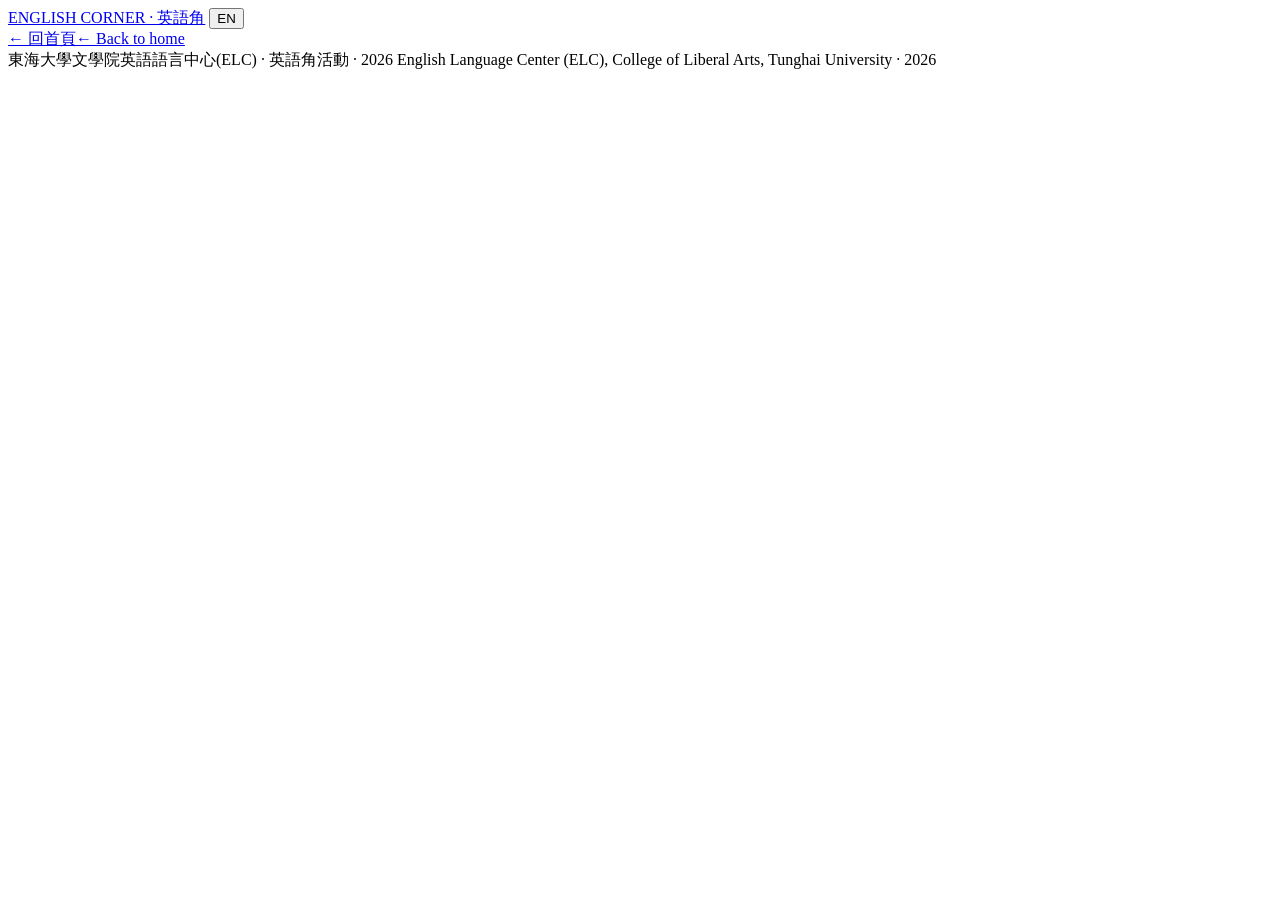
==== activity.html @ f30f559a "Add files via upload" ====
<!DOCTYPE html>
<html lang="zh-Hant">
<head>
<meta charset="UTF-8">
<meta name="viewport" content="width=device-width, initial-scale=1.0">
<title>活動介紹 | Activity | English Corner</title>
<link rel="preconnect" href="https://fonts.googleapis.com">
<link href="https://fonts.googleapis.com/css2?family=Fraunces:opsz,wght@9..144,500;9..144,600&family=Special+Elite&family=Work+Sans:wght@400;500&display=swap" rel="stylesheet">
<link rel="stylesheet" href="css/style.css">
</head>
<body>

<nav class="site-nav">
  <div class="container">
    <a href="index.html" class="nav-mark">ENGLISH CORNER · 英語角</a>
    <button class="lang-toggle" id="langToggle">EN</button>
  </div>
</nav>

<div class="container">
  <div class="detail-hero">
    <a href="index.html" class="back-link">
      <span data-zh>← 回首頁</span><span data-en>← Back to home</span>
    </a>
    <div id="detailHeader"></div>
  </div>

  <div id="gallery" class="gallery"></div>
  <div id="galleryEmpty"></div>

  <div class="section-heading" id="videoHeading" style="display:none;">
    <span class="eyebrow">Video</span>
    <h2><span data-zh>活動影片</span><span data-en>Event Videos</span></h2>
  </div>
  <div id="videoList" class="video-list"></div>
</div>

<footer class="site-footer">
  <span data-zh>東海大學文學院英語語言中心(ELC) · 英語角活動 · 2026</span>
  <span data-en>English Language Center (ELC), College of Liberal Arts, Tunghai University · 2026</span>
</footer>

<script src="js/data.js"></script>
<script src="js/script.js"></script>
<script>renderActivityDetail();</script>
</body>
</html>
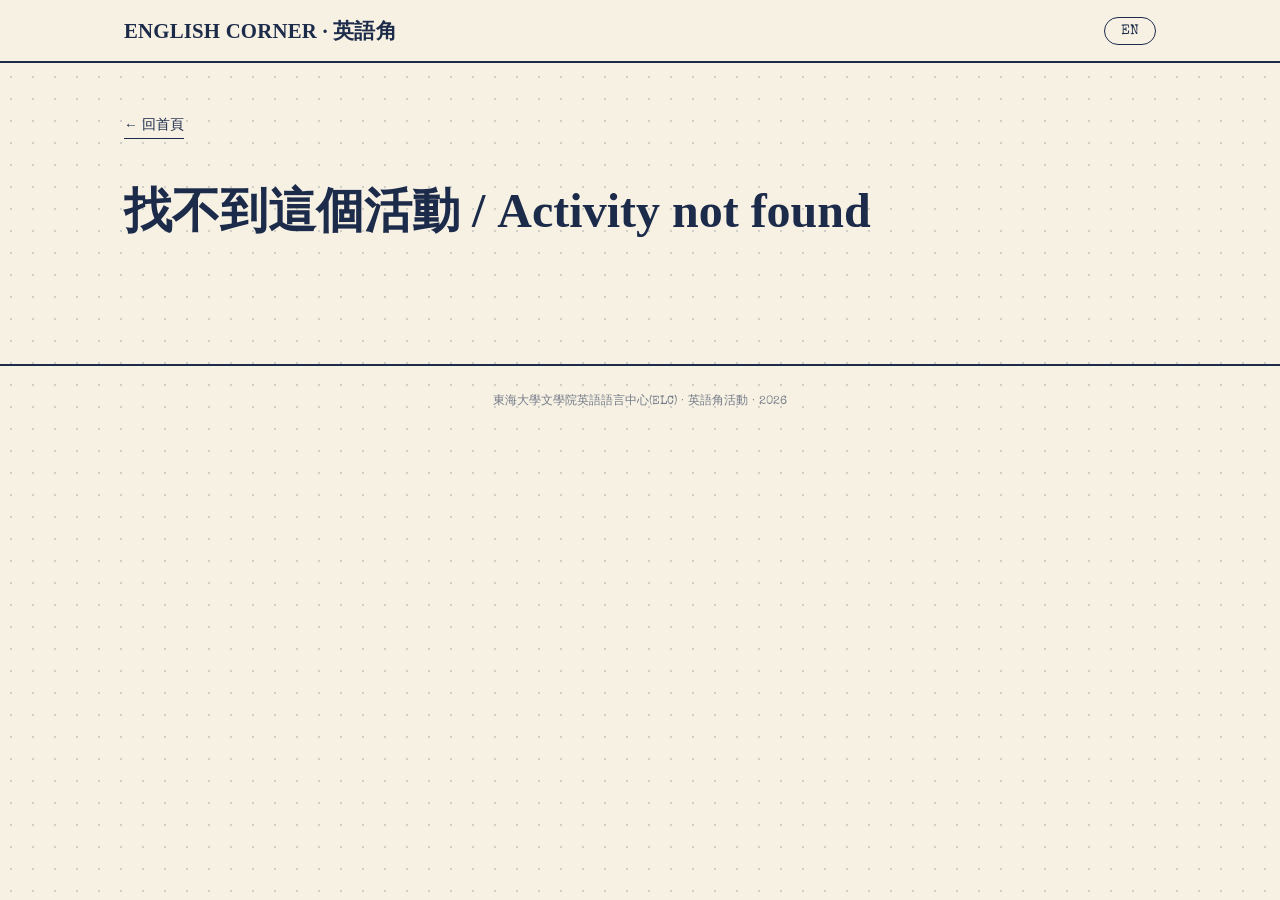
==== commit 8efc373b: "Sync deleted photos, add group photos to each activity" ====
--- a/activity.html
+++ b/activity.html
@@ -25,7 +25,9 @@
     <div id="detailHeader"></div>
   </div>
 
-  <div id="gallery" class="gallery"></div>
+  <div id="groupPhotoContainer"></div>
+
+  <div id="storyContainer"></div>
   <div id="galleryEmpty"></div>
 
   <div class="section-heading" id="videoHeading" style="display:none;">
--- a/css/style.css
+++ b/css/style.css
@@ -0,0 +1,392 @@
+/* ================= Design tokens ================= */
+:root {
+  --paper:      #F7F1E4;
+  --paper-dark: #EFE6D2;
+  --ink:        #1C2B4A;
+  --postmark:   #B33A3A;
+  --gold:       #C99A3E;
+  --sage:       #4F7965;
+  --line:       rgba(28,43,74,0.18);
+
+  --font-display: 'Fraunces', serif;
+  --font-stamp:   'Special Elite', cursive;
+  --font-body:    'Work Sans', sans-serif;
+}
+
+* { box-sizing: border-box; }
+
+html { scroll-behavior: smooth; }
+
+body {
+  margin: 0;
+  background: var(--paper);
+  background-image:
+    radial-gradient(var(--line) 1px, transparent 1px);
+  background-size: 22px 22px;
+  color: var(--ink);
+  font-family: var(--font-body);
+  line-height: 1.6;
+}
+
+a { color: inherit; }
+
+img { max-width: 100%; display: block; }
+
+.container {
+  max-width: 1080px;
+  margin: 0 auto;
+  padding: 0 24px;
+}
+
+/* ================= Nav ================= */
+.site-nav {
+  position: sticky;
+  top: 0;
+  z-index: 20;
+  background: var(--paper);
+  border-bottom: 2px solid var(--ink);
+}
+
+.site-nav .container {
+  display: flex;
+  align-items: center;
+  justify-content: space-between;
+  padding-top: 14px;
+  padding-bottom: 14px;
+}
+
+.nav-mark {
+  font-family: var(--font-display);
+  font-weight: 600;
+  font-size: 1.3rem;
+  letter-spacing: 0.01em;
+  text-decoration: none;
+  color: var(--ink);
+}
+
+.lang-toggle {
+  font-family: var(--font-stamp);
+  font-size: 0.85rem;
+  background: none;
+  border: 1.5px solid var(--ink);
+  border-radius: 999px;
+  padding: 6px 16px;
+  cursor: pointer;
+  color: var(--ink);
+}
+
+.lang-toggle:hover { background: var(--ink); color: var(--paper); }
+
+/* ================= Hero ================= */
+.hero {
+  padding: 64px 0 40px;
+  text-align: center;
+}
+
+.eyebrow {
+  font-family: var(--font-stamp);
+  font-size: 0.85rem;
+  letter-spacing: 0.18em;
+  text-transform: uppercase;
+  color: var(--postmark);
+  display: block;
+  margin-bottom: 14px;
+}
+
+.host-line {
+  font-family: var(--font-body);
+  font-size: 0.82rem;
+  color: var(--sage);
+  letter-spacing: 0.03em;
+  margin: 0 0 18px;
+}
+
+.hero h1 {
+  font-family: var(--font-display);
+  font-optical-sizing: auto;
+  font-weight: 600;
+  font-size: clamp(2.4rem, 6vw, 4.2rem);
+  margin: 0 0 10px;
+  letter-spacing: -0.01em;
+}
+
+.hero .subtitle {
+  font-size: 1.05rem;
+  color: rgba(28,43,74,0.75);
+  max-width: 520px;
+  margin: 0 auto;
+}
+
+/* ================= Postcard video frame ================= */
+.postcard {
+  position: relative;
+  max-width: 760px;
+  margin: 44px auto 0;
+  background: #fff;
+  padding: 14px 14px 22px;
+  border: 1.5px solid var(--ink);
+  box-shadow: 8px 8px 0 var(--ink);
+  transform: rotate(-0.6deg);
+}
+
+.postcard::before {
+  content: "";
+  position: absolute;
+  top: -14px;
+  right: 28px;
+  width: 64px;
+  height: 64px;
+  border: 2px dashed var(--postmark);
+  border-radius: 50%;
+  opacity: 0.55;
+  transform: rotate(12deg);
+}
+
+.postcard-video {
+  position: relative;
+  width: 100%;
+  aspect-ratio: 16 / 9;
+  background: var(--ink);
+  overflow: hidden;
+}
+
+.postcard-video iframe {
+  position: absolute;
+  inset: 0;
+  width: 100%;
+  height: 100%;
+  border: 0;
+}
+
+.postcard-photo {
+  width: 100%;
+  overflow: hidden;
+}
+
+.postcard-photo img {
+  display: block;
+  width: 100%;
+  height: auto;
+}
+
+.postcard-caption {
+  font-family: var(--font-stamp);
+  font-size: 0.8rem;
+  color: rgba(28,43,74,0.7);
+  margin-top: 12px;
+  text-align: right;
+  padding-right: 6px;
+}
+
+/* ================= Section heading ================= */
+.section-heading {
+  text-align: center;
+  margin: 84px 0 40px;
+}
+
+.section-heading .eyebrow { margin-bottom: 8px; }
+
+.section-heading h2 {
+  font-family: var(--font-display);
+  font-weight: 600;
+  font-size: clamp(1.8rem, 4vw, 2.6rem);
+  margin: 0;
+}
+
+/* ================= Stamp grid ================= */
+.stamp-grid {
+  display: grid;
+  grid-template-columns: repeat(3, 1fr);
+  gap: 30px;
+  padding-bottom: 90px;
+}
+
+@media (max-width: 820px) {
+  .stamp-grid { grid-template-columns: repeat(2, 1fr); }
+}
+@media (max-width: 540px) {
+  .stamp-grid { grid-template-columns: 1fr; }
+}
+
+.stamp-card {
+  text-decoration: none;
+  color: var(--ink);
+  display: block;
+  background: #fff;
+  padding: 10px;
+  border: 1px solid var(--ink);
+  transition: transform 0.2s ease, box-shadow 0.2s ease;
+  box-shadow: 5px 5px 0 rgba(28,43,74,0.15);
+}
+
+.stamp-card:nth-child(odd) { transform: rotate(-1.1deg); }
+.stamp-card:nth-child(even) { transform: rotate(1.1deg); }
+
+.stamp-card:hover {
+  transform: rotate(0deg) translateY(-4px);
+  box-shadow: 6px 10px 0 rgba(28,43,74,0.22);
+}
+
+.stamp-photo {
+  position: relative;
+  aspect-ratio: 4 / 3;
+  overflow: hidden;
+  background: var(--paper-dark);
+  /* perforated stamp edge */
+  -webkit-mask-image:
+    radial-gradient(circle 5px at 0 0, transparent 5px, black 5.5px),
+    radial-gradient(circle 5px at 100% 0, transparent 5px, black 5.5px),
+    radial-gradient(circle 5px at 0 100%, transparent 5px, black 5.5px),
+    radial-gradient(circle 5px at 100% 100%, transparent 5px, black 5.5px);
+}
+
+.stamp-photo img {
+  width: 100%;
+  height: 100%;
+  object-fit: cover;
+}
+
+.stamp-photo .no-photo {
+  width: 100%;
+  height: 100%;
+  display: flex;
+  align-items: center;
+  justify-content: center;
+  font-family: var(--font-stamp);
+  font-size: 0.8rem;
+  color: rgba(28,43,74,0.4);
+}
+
+.stamp-meta {
+  display: flex;
+  align-items: center;
+  justify-content: space-between;
+  font-family: var(--font-stamp);
+  font-size: 0.72rem;
+  color: var(--postmark);
+  padding: 10px 4px 2px;
+  letter-spacing: 0.05em;
+}
+
+.stamp-title {
+  padding: 4px 4px 10px;
+}
+
+.stamp-title .zh {
+  font-family: var(--font-display);
+  font-weight: 600;
+  font-size: 1.08rem;
+  display: block;
+}
+
+.stamp-title .en {
+  font-size: 0.82rem;
+  color: rgba(28,43,74,0.88);
+  font-weight: 500;
+}
+
+/* ================= Activity detail page ================= */
+.detail-hero {
+  padding: 48px 0 20px;
+}
+
+.back-link {
+  font-family: var(--font-stamp);
+  font-size: 0.85rem;
+  text-decoration: none;
+  color: var(--ink);
+  display: inline-block;
+  margin-bottom: 28px;
+  border-bottom: 1px solid var(--ink);
+}
+
+.detail-hero h1 {
+  font-family: var(--font-display);
+  font-weight: 600;
+  font-size: clamp(2rem, 5vw, 3rem);
+  margin: 6px 0 4px;
+}
+
+.detail-hero .en-title {
+  font-size: 1.1rem;
+  color: rgba(28,43,74,0.65);
+  margin-bottom: 18px;
+}
+
+.detail-desc {
+  max-width: 640px;
+  font-size: 1rem;
+}
+
+.gallery {
+  columns: 3 220px;
+  column-gap: 18px;
+  padding: 40px 0 20px;
+}
+
+.story-text {
+  max-width: 680px;
+  margin: 12px 0;
+  padding: 24px 0;
+  border-top: 1px solid rgba(28,43,74,0.15);
+}
+
+.story-text:first-child {
+  border-top: none;
+  padding-top: 0;
+}
+
+.story-text p {
+  font-size: 1.05rem;
+  line-height: 1.85;
+  color: var(--ink);
+}
+
+.gallery figure {
+  margin: 0 0 18px;
+  break-inside: avoid;
+  border: 1px solid var(--ink);
+  padding: 6px;
+  background: #fff;
+}
+
+.gallery figure img { width: 100%; }
+
+.video-list {
+  display: grid;
+  grid-template-columns: repeat(auto-fit, minmax(300px, 1fr));
+  gap: 24px;
+  padding-bottom: 90px;
+}
+
+.video-list .postcard-video {
+  border: 1px solid var(--ink);
+}
+
+.empty-note {
+  font-family: var(--font-stamp);
+  font-size: 0.85rem;
+  color: rgba(28,43,74,0.55);
+  padding: 20px 0 60px;
+}
+
+/* ================= Footer ================= */
+.site-footer {
+  border-top: 2px solid var(--ink);
+  padding: 26px 0;
+  text-align: center;
+  font-family: var(--font-stamp);
+  font-size: 0.78rem;
+  color: rgba(28,43,74,0.6);
+}
+
+/* ================= Language switching ================= */
+[data-en] { display: none; }
+html.lang-en [data-zh] { display: none; }
+html.lang-en [data-en] { display: inline; }
+html.lang-en [data-en].block { display: block; }
+
+/* ================= Reduced motion ================= */
+@media (prefers-reduced-motion: reduce) {
+  * { transition: none !important; }
+}
